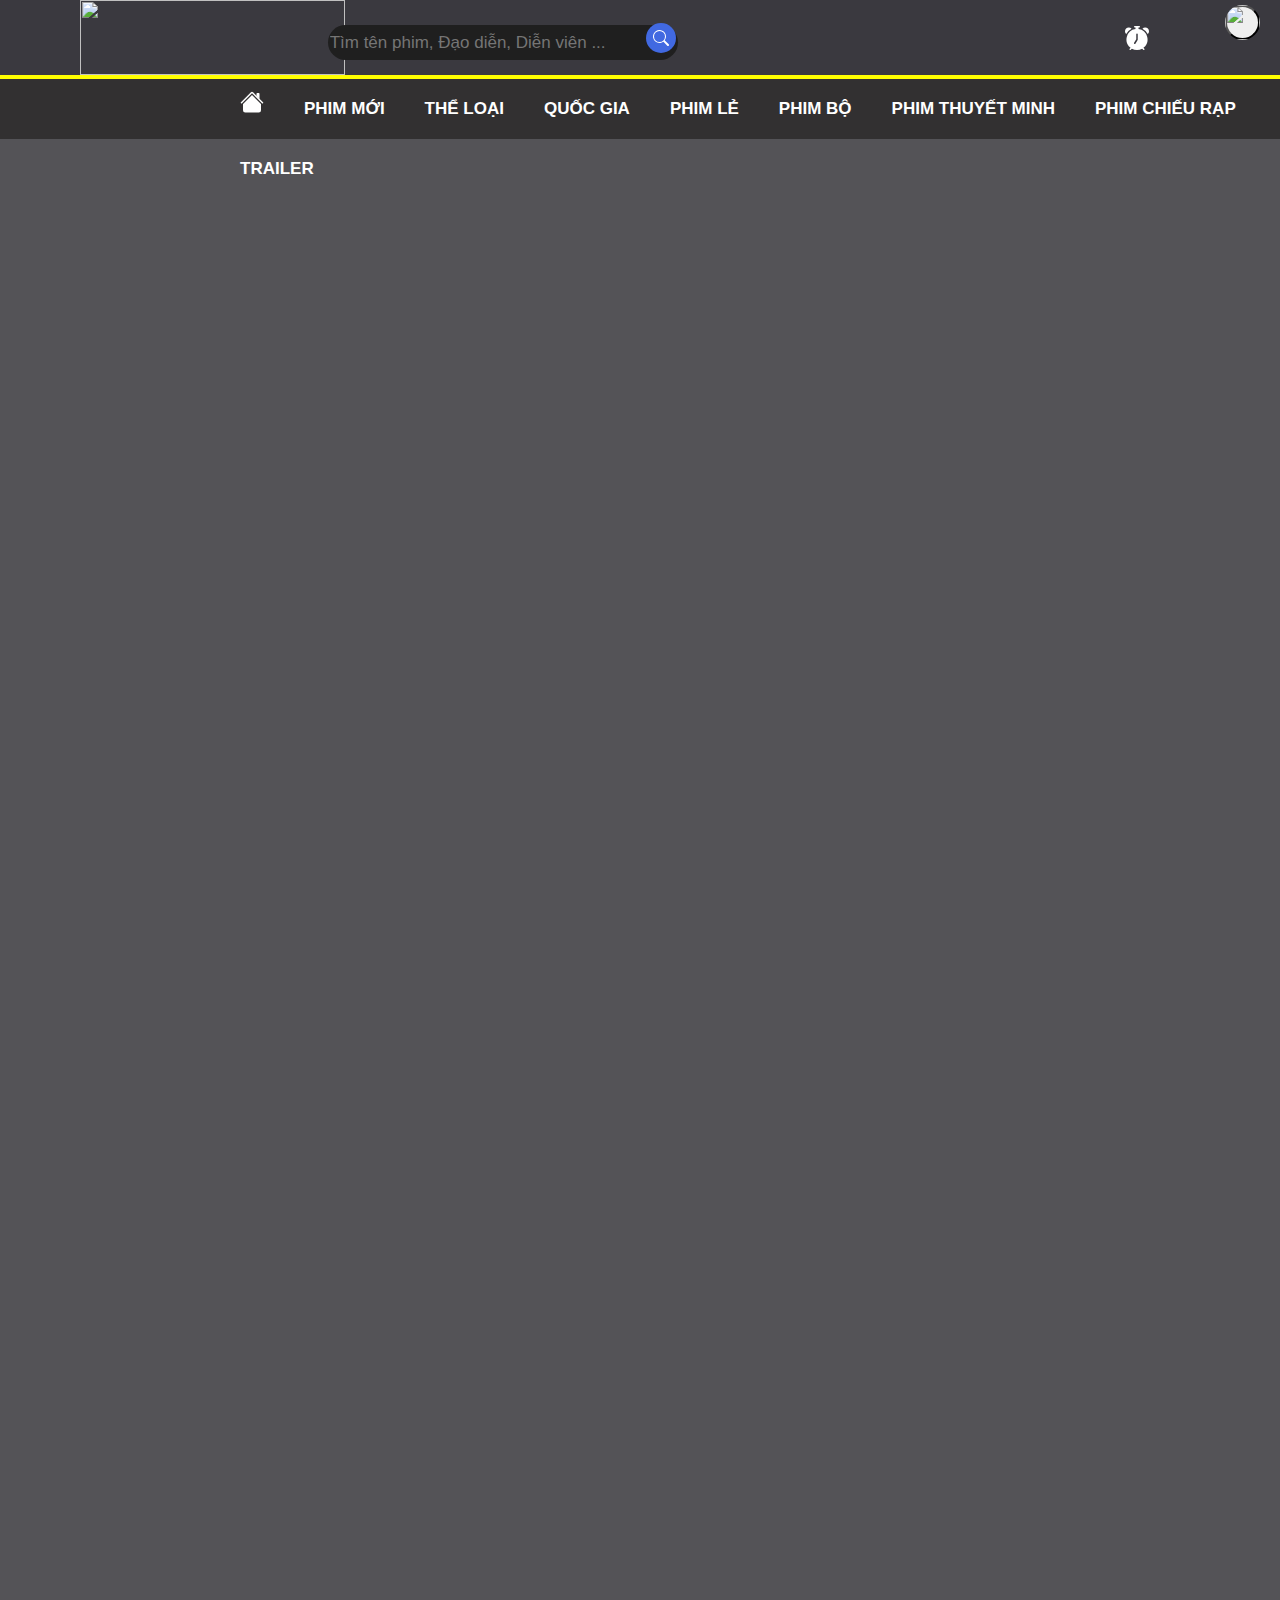
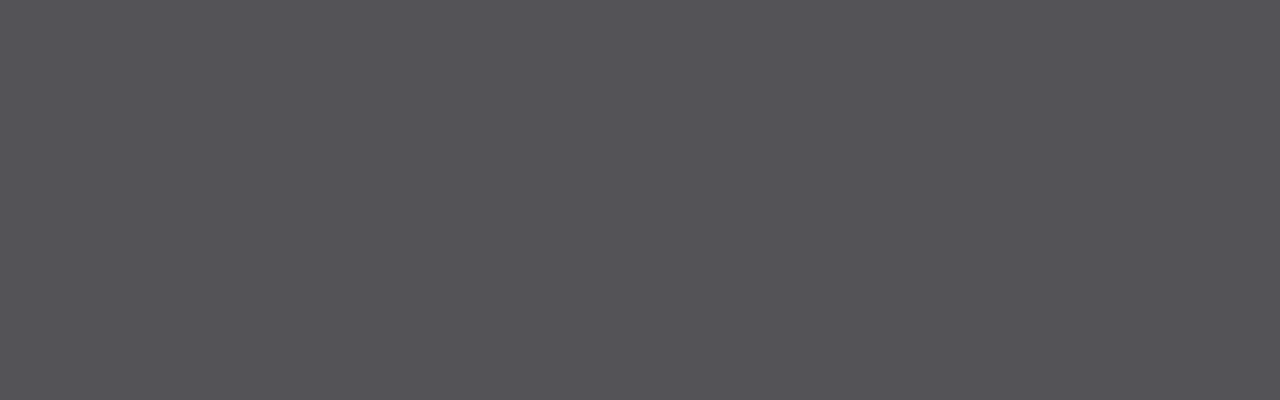
==== sub_index/killer.html @ ddd5fff0 "add sub" ====
<!DOCTYPE html>
<html lang="en">
<head>
    <meta charset="UTF-8">
    <meta http-equiv="X-UA-Compatible" content="IE=edge">
    <meta name="viewport" content="width=device-width, initial-scale=1.0">
    <link href="https://cdn.jsdelivr.net/npm/bootstrap@5.1.0/dist/css/bootstrap.min.css" rel="stylesheet" integrity="sha384-KyZXEAg3QhqLMpG8r+8fhAXLRk2vvoC2f3B09zVXn8CA5QIVfZOJ3BCsw2P0p/We" crossorigin="anonymous">
    <link rel="stylesheet" href="https://maxcdn.bootstrapcdn.com/bootstrap/3.3.7/css/bootstrap.min.css">
    <script src="https://ajax.googleapis.com/ajax/libs/jquery/3.2.1/jquery.min.js"></script>
    <script src="https://maxcdn.bootstrapcdn.com/bootstrap/3.3.7/js/bootstrap.min.js"></script>
    <link rel="stylesheet" href="../style/index.css">
    <title>Anh thớ sửa ống nước may mắn</title>
</head>
<body>
    <header>
        <div class="content">
            <div class="img1">
              <img src="../img/logo-phimoi.jpg" style="width: 265px; height: 75px;">

              <div class="time">
                <svg xmlns="http://www.w3.org/2000/svg" width="24" height="24" fill="currentColor" class="bi bi-alarm-fill" viewBox="0 0 16 16" >
                  <path d="M6 .5a.5.5 0 0 1 .5-.5h3a.5.5 0 0 1 0 1H9v1.07a7.001 7.001 0 0 1 3.274 12.474l.601.602a.5.5 0 0 1-.707.708l-.746-.746A6.97 6.97 0 0 1 8 16a6.97 6.97 0 0 1-3.422-.892l-.746.746a.5.5 0 0 1-.707-.708l.602-.602A7.001 7.001 0 0 1 7 2.07V1h-.5A.5.5 0 0 1 6 .5zm2.5 5a.5.5 0 0 0-1 0v3.362l-1.429 2.38a.5.5 0 1 0 .858.515l1.5-2.5A.5.5 0 0 0 8.5 9V5.5zM.86 5.387A2.5 2.5 0 1 1 4.387 1.86 8.035 8.035 0 0 0 .86 5.387zM11.613 1.86a2.5 2.5 0 1 1 3.527 3.527 8.035 8.035 0 0 0-3.527-3.527z"
                  style="color: #fff;"/>
                </svg>                
              </div>
              <p id="Timer"></p>
             
            </div>
            <div class="content-search">
              <input type="text" name="search" id="search" placeholder="Tìm tên phim, Đạo diễn, Diễn viên ...">

              <button id="btn1">
                <svg xmlns="http://www.w3.org/2000/svg" width="16" height="16" fill="currentColor" class="bi bi-search" viewBox="0 0 16 16">
                  <path d="M11.742 10.344a6.5 6.5 0 1 0-1.397 1.398h-.001c.03.04.062.078.098.115l3.85 3.85a1 1 0 0 0 1.415-1.414l-3.85-3.85a1.007 1.007 0 0 0-.115-.1zM12 6.5a5.5 5.5 0 1 1-11 0 5.5 5.5 0 0 1 11 0z"/>
                </svg>            
              
              </button>
             
              <button id="btn2">
                <a href="https://www.facebook.com/hieudoan0815">
                  <img src="../img/hieu.jpg" width="35px" style="height: 35px; border-radius:50%; position: absolute; top: -2px; left: -2px; ">
                </a>
             </button>
            </div>
           
        </div>  

        <hr width="100%" >

        <div class="menu">
            <ul class="nav">
                <li><a href="../index.html"><svg xmlns="http://www.w3.org/2000/svg" width="24" height="24" fill="currentColor" class="bi bi-house-fill" viewBox="0 0 16 16">
                         <path fill-rule="evenodd" d="m8 3.293 6 6V13.5a1.5 1.5 0 0 1-1.5 1.5h-9A1.5 1.5 0 0 1 2 13.5V9.293l6-6zm5-.793V6l-2-2V2.5a.5.5 0 0 1 .5-.5h1a.5.5 0 0 1 .5.5z"/>
                         <path fill-rule="evenodd" d="M7.293 1.5a1 1 0 0 1 1.414 0l6.647 6.646a.5.5 0 0 1-.708.708L8 2.207 1.354 8.854a.5.5 0 1 1-.708-.708L7.293 1.5z"/>
                    </svg>
                </a></li>
              <li><a href="#">PHIM MỚI</a></li>
              <li><a href="#">THỂ LOẠI</a>
                
                  <ul class="sub">
                    <li><a href="#">Hành động</a></li>
                    <li><a href="#">Hài hước</a></li>
                    <li><a href="#">Võ thuật</a></li>
                    <li><a href="#">Khoa học viễn tưởng </a></li>
                  </ul>

                </li>
 
              <li><a href="#">QUỐC GIA</a>
                
                  <ul class="sub">
                    <li><a href="#">Việt Nam</a></li>
                    <li><a href="#">Trung Quốc</a></li>
                    <li><a href="#">Mỹ</a></li>
                    <li><a href="#">Hàn Quốc</a></li>
                  </ul>

              </li>
              <li><a href="#">PHIM LẺ</a>

                <ul class="sub">
                    <li><a href="#">Phim lẻ 2021</a></li>
                    <li><a href="#">Phim lẻ 2020</a></li>
                    <li><a href="#">Phim lẻ 2019</a></li>
                    <li><a href="#">Phim lẻ 2018 </a></li>
                  </ul>
                
              </li>
              <li><a href="#">PHIM BỘ</a>
                
                <ul class="sub">
                  <li><a href="#">Phim bộ Hàn Quốc</a></li>
                  <li><a href="#">Phim bộ Trung Quốc</a></li>
                  <li><a href="#">Phim bộ Việt Nam</a></li>
                  <li><a href="#">Phim bộ Thái Lan</a></li>
                </ul> 
              
            </li>
            <li><a href="#">PHIM THUYẾT MINH</a></li>
            <li><a href="#">PHIM CHIẾU RẠP</a></li>
            <li><a href="#">TRAILER</a></li>
             
            </ul>
        </div>
    </header>

    <script src="../main.js" ></script>
    <script src="https://cdn.jsdelivr.net/npm/bootstrap@5.1.0/dist/js/bootstrap.bundle.min.js" integrity="sha384-U1DAWAznBHeqEIlVSCgzq+c9gqGAJn5c/t99JyeKa9xxaYpSvHU5awsuZVVFIhvj" crossorigin="anonymous"></script>
    <script src="https://cdn.jsdelivr.net/npm/@popperjs/core@2.9.3/dist/umd/popper.min.js" integrity="sha384-eMNCOe7tC1doHpGoWe/6oMVemdAVTMs2xqW4mwXrXsW0L84Iytr2wi5v2QjrP/xp" crossorigin="anonymous"></script>
    <script src="https://cdn.jsdelivr.net/npm/bootstrap@5.1.0/dist/js/bootstrap.min.js" integrity="sha384-cn7l7gDp0eyniUwwAZgrzD06kc/tftFf19TOAs2zVinnD/C7E91j9yyk5//jjpt/" crossorigin="anonymous"></script>
</body>
</html>
---- style/index.css ----
@charset "UTF-8";
header {
  background-color: #3a393f;
  width: 100%;
  min-height: 85px;
}

header .content {
  display: -webkit-box;
  display: -ms-flexbox;
  display: flex;
  -ms-flex-pack: distribute;
      justify-content: space-around;
  -webkit-box-align: center;
      -ms-flex-align: center;
          align-items: center;
}

header .content .img1 {
  display: -webkit-box;
  display: -ms-flexbox;
  display: flex;
  -ms-flex-pack: distribute;
      justify-content: space-around;
  -webkit-box-align: center;
      -ms-flex-align: center;
          align-items: center;
}

header .content .img1 .time {
  left: 780px;
  position: relative;
}

header .content .img1 #Timer {
  position: relative;
  left: 780px;
  font-size: 22px;
  width: 200px;
  font-weight: 800;
  color: #fff;
  margin-top: 10px;
  padding: 10px;
}

header .content input {
  margin-top: 10px;
  margin-right: 50px;
  width: 350px;
  height: 35px;
  border: none;
  border-radius: 30px;
  background-color: #1f1f1f;
  font-size: 17px;
  text-align: left;
  color: #fff;
  position: relative;
  right: 400px;
}

header .content #btn1 {
  position: relative;
  -webkit-box-align: center;
      -ms-flex-align: center;
          align-items: center;
  background-color: royalblue;
  border: none;
  border-radius: 50%;
  color: #fff;
  right: 486px;
  bottom: 2px;
  height: 30px;
  width: 30px;
}

header .content #btn2 {
  margin: 0;
  padding: 0;
  width: 35px;
  height: 35px;
  border-radius: 50%;
  -webkit-box-align: center;
      -ms-flex-align: center;
          align-items: center;
  position: relative;
  top: -10px;
  left: 60px;
}

header hr {
  margin: 0;
  padding: 0;
  width: 100%;
  border-top: 4px solid yellow;
}

header .menu {
  margin: 0;
  padding: 0;
  background-color: #323031;
  height: 60px;
  -webkit-box-align: center;
      -ms-flex-align: center;
          align-items: center;
  position: relative;
}

header .menu .nav {
  position: absolute;
  left: 220px;
  min-width: 50px;
}

header .menu .nav > li {
  list-style: none;
  position: relative;
  width: auto;
  float: left;
  text-align: center;
  height: 60px;
}

header .menu .nav > li :hover {
  background-color: black;
  color: yellow;
  -webkit-transform: ease-in 0.60s;
          transform: ease-in 0.60s;
  -moz-transition: ease-in 0.60s;
  -webkit-transition: ease-in 0.30s;
}

header .menu .nav > li a {
  color: #fff;
  font-size: 17px;
  font-weight: 700;
  text-decoration: none;
  display: block;
  min-height: 60px;
  min-width: 10px;
  line-height: 60px;
  padding: 0 20px 0 20px;
}

header .menu .nav > li ul.sub {
  margin: 0;
  padding: 0;
  display: none;
  z-index: 1000;
  min-width: 250px;
}

header .menu .nav > li ul.sub li {
  list-style: none;
}

header .menu .nav > li:hover ul.sub {
  display: -webkit-box;
  display: -ms-flexbox;
  display: flex;
  display: block;
  background-color: black;
  position: absolute;
  -ms-flex-wrap: wrap;
      flex-wrap: wrap;
}

main {
  margin: 0;
  padding: 0;
  min-height: 1000px;
}

.container {
  margin: 0;
  padding: 0;
  min-height: 500px;
  /* Phần Phim để cử*/
}

.container .title {
  position: absolute;
  margin-top: 22px;
  color: #dacb46;
  margin-left: 170px;
}

.container .title h2 {
  text-shadow: 1px 1px 1px;
  font-style: normal;
  -webkit-font-variant-ligatures: normal;
          font-variant-ligatures: normal;
  font-variant-caps: normal;
  font-variant-numeric: normal;
  font-variant-east-asian: normal;
  font-weight: normal;
  font-stretch: normal;
  font-size: 34px;
  line-height: 10px;
  font-family: UTMCafetaRegular;
}

.container .title hr {
  width: 1180px;
  color: #5f5f2e;
}

.container .demo {
  position: absolute;
  margin-top: 80px;
  background-color: #1a1a1a;
  width: 1180px;
  min-height: 350px;
  left: 50%;
  -webkit-transform: translateX(-50%);
          transform: translateX(-50%);
}

.container .demo .demo_content {
  min-width: 1000px;
  height: 300px;
  display: -webkit-box;
  display: -ms-flexbox;
  display: flex;
  -ms-flex-pack: distribute;
      justify-content: space-around;
}

.container .demo .demo_content li {
  list-style: none;
  position: relative;
  top: 22px;
  left: -5px;
  width: 255px;
  height: 300px;
  -webkit-box-align: center;
      -ms-flex-align: center;
          align-items: center;
}

.container .demo .demo_content li a {
  text-decoration: none;
  color: white;
}

.container .demo .demo_content li a .top-card-item {
  position: absolute;
  background-color: #A21D0A;
  font-size: 11px;
  font-weight: bold;
  float: left;
  padding: 4px;
  text-shadow: 1px 1px 2px #111;
  top: 10px;
  left: 4px;
  min-height: 20px;
}

.container .demo .demo_content li a .top-card-item span {
  line-height: 10px;
}

.container .demo .demo_content li a .botton-card-item {
  position: absolute;
  bottom: 0;
  background-image: initial;
  background-position-x: initial;
  background-position-y: initial;
  background-size: initial;
  background-repeat-x: initial;
  background-repeat-y: initial;
  background-attachment: initial;
  background-origin: initial;
  background-clip: initial;
  background-color: rgba(0, 0, 0, 0.8);
  width: 266px;
  height: 43px;
}

.container .demo .demo_content li a .botton-card-item h3 {
  font-size: 15px;
  color: #FF8040;
  text-transform: uppercase;
  text-shadow: 1px;
  font-weight: 700;
  margin: 5px 0px 5px 5px;
}

.container .demo .demo_content li a .botton-card-item h4 {
  color: #fff;
  font-size: 13px;
  margin: 5px 0 0 5px;
}

.content {
  display: -webkit-box;
  display: -ms-flexbox;
  display: flex;
}

.left-content {
  margin-left: 140px;
  margin-top: 35px;
  padding: 0;
  min-width: 400px;
  min-height: 1000px;
  /* Phần slider*/
}

.left-content .slider {
  margin: 0;
  padding: 0;
  height: 400px;
  width: 700px;
  overflow: hidden;
  position: relative;
  left: 380px;
  -webkit-transform: translateX(-50%);
          transform: translateX(-50%);
  bottom: 30px;
  border-radius: 30px;
  /* Position the "next button" to the right */
  /* On hover, add a black background color with a little bit see-through */
}

.left-content .slider .slides {
  height: 400px;
  width: 700px;
  position: relative;
}

.left-content .slider .bar {
  bottom: 10px;
  position: absolute;
  left: 50%;
  -webkit-transform: translateX(-50%);
          transform: translateX(-50%);
}

.left-content .slider .bar .dot {
  bottom: 0;
  cursor: pointer;
  height: 13px;
  width: 13px;
  margin: 0 2px;
  background-color: yellow;
  border-radius: 50%;
  display: inline-block;
  -webkit-transition: background-color 0.6s ease;
  transition: background-color 0.6s ease;
}

.left-content .slider .bar .active, .left-content .slider .bar .dot :hover {
  background-color: #A21D0A;
}

.left-content .slider .prev, .left-content .slider .next {
  background-color: rgba(0, 0, 0, 0.5);
  cursor: pointer;
  position: absolute;
  top: 50%;
  width: auto;
  margin-top: -22px;
  padding: 30px 10px 30px 10px;
  color: white;
  font-weight: 500;
  font-size: 30px;
  -webkit-transition: 0.6s ease;
  transition: 0.6s ease;
  border-radius: 0 3px 3px 0;
  -webkit-user-select: none;
     -moz-user-select: none;
      -ms-user-select: none;
          user-select: none;
  text-decoration: none;
}

.left-content .slider .next {
  right: 0;
  border-radius: 3px 0 0 3px;
}

.left-content .slider .prev:hover, .left-content .slider .next:hover {
  background-color: rgba(0, 0, 0, 0.8);
}

.left-content .slider .fade {
  -webkit-animation-name: fade;
  -webkit-animation-duration: 1.5s;
  animation-name: fade;
  animation-duration: 1.5s;
}

@-webkit-keyframes fade {
  from {
    opacity: .4;
  }
  to {
    opacity: 1;
  }
}

@keyframes fade {
  from {
    opacity: .4;
  }
  to {
    opacity: 1;
  }
}

.left-content .myVideo {
  position: relative;
  left: 29px;
  top: 58px;
}

.left-content .myVideo .title-video {
  position: absolute;
  bottom: 40px;
  background-color: rgba(255, 255, 0, 0.2);
  color: #fff;
  width: 760px;
  text-align: center;
  line-height: 24px;
}

.right-content {
  margin-left: 200px;
  margin-top: -20px;
  padding: 0;
  min-width: 400px;
  height: auto;
}

.right-content .caption {
  font-style: normal;
  -webkit-font-variant-ligatures: normal;
          font-variant-ligatures: normal;
  font-variant-caps: normal;
  font-variant-numeric: normal;
  font-variant-east-asian: normal;
  font-weight: 700;
  font-stretch: normal;
  font-size: 34px;
  line-height: 40px;
  font-family: UTMCafetaRegular;
  color: yellow;
  text-shadow: 3px 3px 1px #111;
}

.right-content .wapper button {
  margin: 10px 0 20px 0;
  color: #fff;
  border: none;
}

.right-content .listfilm {
  margin: 0;
  padding: 0;
  width: 300px;
  height: 300px;
  overflow: auto;
}

.right-content .listfilm li {
  padding: 5px;
  list-style: none;
  width: 260px;
  height: 75px;
  border-bottom: 1px solid rgba(0, 255, 1, 0.5);
}

.right-content .listfilm li a {
  text-decoration: none;
  color: #c2aa8d;
  display: -webkit-box;
  display: -ms-flexbox;
  display: flex;
}

.right-content .listfilm li a .title-film {
  margin: 10px 0 0 10px;
  line-height: 10px;
}

.right-content .vd-right {
  position: relative;
  top: 10px;
}

.right-content .vd-right li {
  border: none;
  padding-bottom: 110px;
}

#ad {
  min-width: 100%;
  min-height: 2000px;
  position: absolute;
  z-index: 910;
  background-color: rgba(120, 144, 156, 0.5);
}

#ad .sub-ad {
  width: 700px;
  min-height: 600px;
  position: fixed;
  top: 60%;
  left: 50%;
  -webkit-transform: translate(-50%, -50%);
          transform: translate(-50%, -50%);
}

#ad #img-ad {
  width: 700px;
  height: 400px;
  position: absolute;
}

#ad #btn-ad {
  padding: 0;
  border: none;
  border-radius: 5px;
  position: absolute;
  top: 0;
  right: 0;
  z-index: 1000;
  background-color: black;
}

#form-chat-box {
  width: 300px;
  height: 380px;
  background-color: yellow;
  position: fixed;
  bottom: 50px;
  right: 40px;
  z-index: 1000;
  border-radius: 40px;
  display: blocks;
}

#form-chat-box .input {
  padding: 9px;
  border-radius: 10px;
  margin: 5px;
  width: 290px;
  border: 1px solid #025e86;
}

#form-chat-box .heading-chat {
  margin: 0;
  width: 100%;
  height: 100px;
  background-color: #025e86;
  color: #fff;
  text-align: center;
  position: relative;
  border-top-left-radius: 40px;
  border-top-right-radius: 40px;
}

#form-chat-box .heading-chat h4 {
  font-size: 20px;
  font-weight: 700;
  margin: 0;
  position: absolute;
  top: 76%;
  -webkit-transform: translateY(-50px);
          transform: translateY(-50px);
  line-height: 27px;
}

#form-chat-box #btn-send {
  margin-top: 13px;
  width: 300px;
  border-radius: 15px;
}

.ad-left {
  width: 300;
  height: 350px;
  position: fixed;
  z-index: 100;
  bottom: 10px;
  left: 10px;
}

.ad-left #btn-hide {
  position: absolute;
  bottom: 330px;
  left: 188px;
  margin: 0;
  padding: 0;
  background-color: #333333;
  color: #fff;
}

.ad-left #btn-open {
  width: 100px;
  position: absolute;
  bottom: 8px;
  left: 10px;
  margin: 0;
  padding: 0;
  background-color: #333333;
  color: #fff;
  display: none;
  z-index: 90;
}

.information-movie {
  background-color: #1a1a1a;
  min-height: 530px;
  width: 720px;
  position: relative;
  display: -webkit-box;
  display: -ms-flexbox;
  display: flex;
  border: solid 1px yellow;
}

.information-movie .sub-slider {
  position: relative;
  top: 10px;
  left: 10px;
}

.information-movie .sub-slider .img-zoom-lens {
  position: absolute;
  border: 1px solid #d4d4d4;
  /*set the size of the lens:*/
  width: 40px;
  height: 40px;
  border-radius: 50%;
}

.information-movie .sub-slider .sub-bar {
  width: 200px;
  display: -webkit-box;
  display: -ms-flexbox;
  display: flex;
}

.information-movie .sub-slider .sub-bar .sub-dot {
  margin-left: 5px;
  padding: 10px;
  cursor: pointer;
  opacity: 0.6;
}

.information-movie .sub-slider .sub-bar .active, .information-movie .sub-slider .sub-bar .sub-dot:hover {
  opacity: 1;
}

.information-movie .movie {
  width: 300px;
  position: absolute;
  right: 50px;
}

.information-movie .movie .moive-detail {
  color: aliceblue;
  line-height: 5px;
}

.information-movie .movie .moive-detail .detail {
  margin: 20px 0 0 10px;
  width: 300px;
  height: 290px;
  line-height: 29px;
  background-color: #222;
  overflow: auto;
}

.information-movie .movie .moive-detail .detail p {
  margin: 0 0 0 10px;
}

.information-movie .movie .btn-primary {
  margin: 43px 0 0 9px;
}

.information-movie .movie .vote-film {
  position: relative;
  top: -68px;
  right: -155px;
}

html {
  min-height: 100%;
}

body {
  min-height: 2000px;
  font-family: Arial, Helvetica, sans-serif;
  font-size: 14px;
  line-height: 1px;
  background-color: #545357;
}
/*# sourceMappingURL=index.css.map */
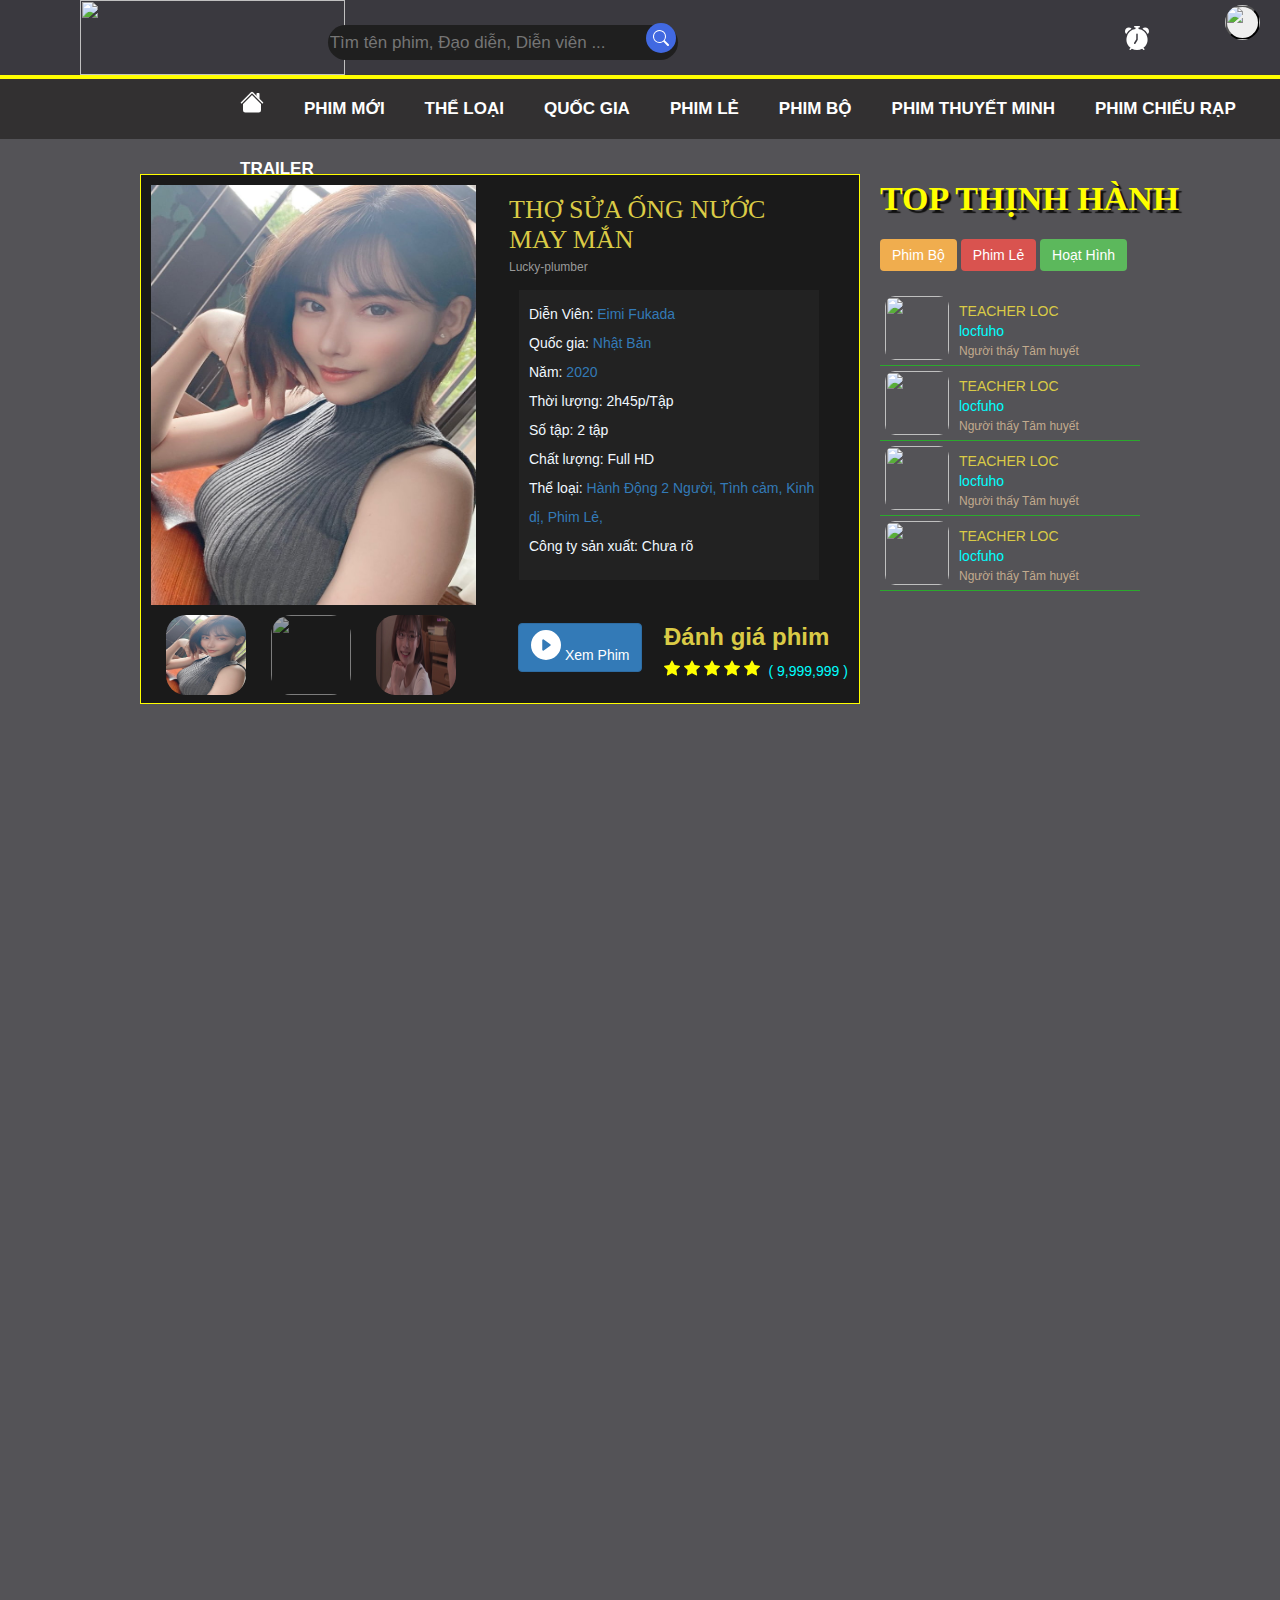
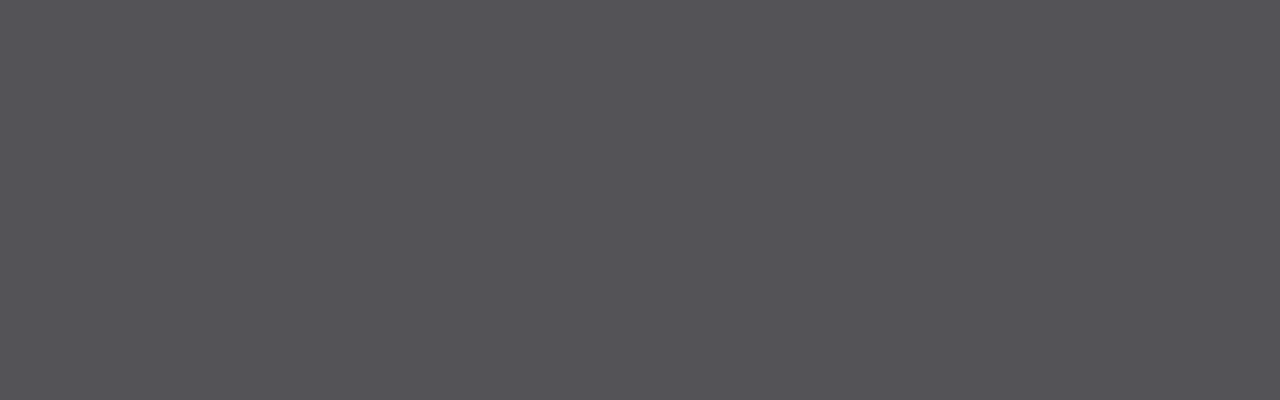
==== commit efef127e: "update sub" ====
--- a/sub_index/killer.html
+++ b/sub_index/killer.html
@@ -9,7 +9,7 @@
     <script src="https://ajax.googleapis.com/ajax/libs/jquery/3.2.1/jquery.min.js"></script>
     <script src="https://maxcdn.bootstrapcdn.com/bootstrap/3.3.7/js/bootstrap.min.js"></script>
     <link rel="stylesheet" href="../style/index.css">
-    <title>Anh thớ sửa ống nước may mắn</title>
+    <title>Anh thợ sửa ống nước may mắn</title>
 </head>
 <body>
     <header>
@@ -103,8 +103,237 @@
             </ul>
         </div>
     </header>
-
-    <script src="../main.js" ></script>
+    <div class="content">
+      <div class="left-content">
+        <div class="information-movie">
+             <!--Slide-index-->
+          <div class="sub-slider">
+             <div class=" moive-image sub-slides">
+                  <img  id="myimage"src="../img/eimi-2.jpg" style="width:325px; height: 420px; position: relative;">   
+                  <!-- <div class="myresult" class="img-zoom-result" style="width:300px;height:400px;"></div>   -->
+             </div>
+             <div class=" moive-image sub-slides" >
+                 <img id="myimage2" src="../img/fukada.jpg" style="width:325px; height: 420px; position: relative;">   
+                 <!-- <div class="myresult" class="img-zoom-result" style="width:300px;height:400px;"></div>      -->
+             </div>
+             <div class=" moive-image sub-slides" >
+                 <img id="myimage3" src="../img/eimi-3.jpg" style="width:325px; height: 420px; position: relative;">  
+                 <!-- <div id="myresult" class="img-zoom-result" style="width:300px;height:400px;"></div>       -->
+             </div>
+
+             <!--Slide-button-->
+             <div class="sub-bar">
+                 <div class=" moive-image sub-dot" onclick="currentSlide(1)" >
+                     <img src="../img/eimi-2.jpg" width="80px" height="80px" style="border-radius: 20px;"  >      
+                 </div>
+                 <div class=" moive-image sub-dot" onclick="currentSlide(2)" >
+                       <img src="../img/fukada.jpg" width="80px" height="80px" style="border-radius: 20px;"  >      
+                 </div>
+                 <div class=" moive-image sub-dot" onclick="currentSlide(3)" >
+                    <img src="../img/eimi-3.jpg" width="80px" height="80px" style="border-radius: 20px;"  >      
+                 </div>
+             </div>
+          </div>
+          
+          <!-- Thông tin phim-->
+          <div class="movie">
+              <div class="moive-detail">
+                  <h2 style="color: #dacb46; font-weight: bold; font:26px 'UTMCafetaRegular'; text-transform: uppercase; line-height: 30px; ">Thợ sửa ống nước may mắn</h2>
+                  <p style="color: #999; font-size: 12px;">Lucky-plumber</p>
+                  <div class="detail">
+                    <p style="margin-top: 10px;">Diễn Viên: <a href="#">Eimi Fukada</a></p>
+                    <p>Quốc gia: <a href="#">Nhật Bản</a></p>
+                    <p>Năm:  <a href="#">2020</a></p>
+                    <p>Thời lượng: 2h45p/Tập</p>
+                    <p>Số tập: 2 tập</p>
+                    <p>Chất lượng: Full HD</p>
+                    <p>Thể loại: <a href="#">Hành Động 2 Người,</a> <a href="#">Tình cảm,</a> <a href="#">Kinh dị, </a><a href="#">Phim Lẻ,</a></p>
+                    <p> Công ty sản xuất: Chưa rõ</p>
+                  </div>                 
+              </div>
+              <button type="button" class="btn btn-primary">
+                <svg xmlns="http://www.w3.org/2000/svg" width="30" height="30" fill="currentColor" class="bi bi-play-circle-fill" viewBox="0 0 16 16">
+                  <path d="M16 8A8 8 0 1 1 0 8a8 8 0 0 1 16 0zM6.79 5.093A.5.5 0 0 0 6 5.5v5a.5.5 0 0 0 .79.407l3.5-2.5a.5.5 0 0 0 0-.814l-3.5-2.5z"></path>
+                </svg>
+                Xem Phim
+              </button>
+              <div class="vote-film">
+                <h3 style="color: #dacb46; font-weight: 700;">Đánh giá phim</h3>
+                <svg xmlns="http://www.w3.org/2000/svg" width="16" height="16" fill="currentColor" class="bi bi-star-fill" viewBox="0 0 16 16" style="color: yellow;">
+                  <path d="M3.612 15.443c-.386.198-.824-.149-.746-.592l.83-4.73L.173 6.765c-.329-.314-.158-.888.283-.95l4.898-.696L7.538.792c.197-.39.73-.39.927 0l2.184 4.327 4.898.696c.441.062.612.636.282.95l-3.522 3.356.83 4.73c.078.443-.36.79-.746.592L8 13.187l-4.389 2.256z"/>
+                </svg>
+                <svg xmlns="http://www.w3.org/2000/svg" width="16" height="16" fill="currentColor" class="bi bi-star-fill" viewBox="0 0 16 16" style="color: yellow;">
+                  <path d="M3.612 15.443c-.386.198-.824-.149-.746-.592l.83-4.73L.173 6.765c-.329-.314-.158-.888.283-.95l4.898-.696L7.538.792c.197-.39.73-.39.927 0l2.184 4.327 4.898.696c.441.062.612.636.282.95l-3.522 3.356.83 4.73c.078.443-.36.79-.746.592L8 13.187l-4.389 2.256z"/>
+                </svg>
+                <svg xmlns="http://www.w3.org/2000/svg" width="16" height="16" fill="currentColor" class="bi bi-star-fill" viewBox="0 0 16 16" style="color: yellow;">
+                  <path d="M3.612 15.443c-.386.198-.824-.149-.746-.592l.83-4.73L.173 6.765c-.329-.314-.158-.888.283-.95l4.898-.696L7.538.792c.197-.39.73-.39.927 0l2.184 4.327 4.898.696c.441.062.612.636.282.95l-3.522 3.356.83 4.73c.078.443-.36.79-.746.592L8 13.187l-4.389 2.256z"/>
+                </svg>
+                <svg xmlns="http://www.w3.org/2000/svg" width="16" height="16" fill="currentColor" class="bi bi-star-fill" viewBox="0 0 16 16" style="color: yellow;">
+                  <path d="M3.612 15.443c-.386.198-.824-.149-.746-.592l.83-4.73L.173 6.765c-.329-.314-.158-.888.283-.95l4.898-.696L7.538.792c.197-.39.73-.39.927 0l2.184 4.327 4.898.696c.441.062.612.636.282.95l-3.522 3.356.83 4.73c.078.443-.36.79-.746.592L8 13.187l-4.389 2.256z"/>
+                </svg>
+                <svg xmlns="http://www.w3.org/2000/svg" width="16" height="16" fill="currentColor" class="bi bi-star-fill" viewBox="0 0 16 16" style="color: yellow;">
+                  <path d="M3.612 15.443c-.386.198-.824-.149-.746-.592l.83-4.73L.173 6.765c-.329-.314-.158-.888.283-.95l4.898-.696L7.538.792c.197-.39.73-.39.927 0l2.184 4.327 4.898.696c.441.062.612.636.282.95l-3.522 3.356.83 4.73c.078.443-.36.79-.746.592L8 13.187l-4.389 2.256z"/>
+                </svg>
+                <span style="color:aqua; padding: 5px;">( 9,999,999 )</span>
+              </div>
+        </div>              
+      </div>                
+    </div>
+    
+        <!--nội dung bên phải-->
+      
+        <div class="right-content" style="margin: 20px 0 0 140px">
+          <h2 class="caption">TOP THỊNH HÀNH</h2>
+
+          <div class="wapper">
+            <button class="btn btn-warning">Phim Bộ</button>
+            <button class="btn btn-danger">Phim Lẻ</button>
+            <button class="btn btn-success">Hoạt Hình</button>
+          </div>
+
+            <!--List film-->
+            <ul class="listfilm">
+              <li><a href="#">
+                  <img src="../img/locfuho.jpg" width="64px" height="64px" style="border-radius: 10px;">
+                  <div class="title-film">  
+                      <p class="name" style="color: #dacb46; text-transform: uppercase;">Teacher Loc</p>
+                      <p class="real-name" style="color: aqua;">locfuho</p>
+                      <p style="font-size:12px">Người thấy Tâm huyết</p>
+                  </div>    
+              </a></li>
+
+              <li><a href="#">
+                  <img src="../img/locfuho.jpg" width="64px" height="64px" style="border-radius: 10px;">
+                  <div class="title-film">  
+                    <p class="name" style="color: #dacb46; text-transform: uppercase;">Teacher Loc</p>
+                    <p class="real-name" style="color: aqua;">locfuho</p>
+                    <p style="font-size:12px">Người thấy Tâm huyết</p>
+                  </div>
+              </a></li>
+
+              <li><a href="#">
+                  <img src="../img/locfuho.jpg" width="64px" height="64px" style="border-radius: 10px;">
+                  <div class="title-film">  
+                    <p class="name" style="color: #dacb46; text-transform: uppercase;">Teacher Loc</p>
+                    <p class="real-name" style="color: aqua;">locfuho</p>
+                    <p style="font-size:12px">Người thấy Tâm huyết</p>
+                  </div>
+              </a></li>
+
+              <li><a href="#">
+                  <img src="../img/locfuho.jpg" width="64px" height="64px" style="border-radius: 10px;">
+                  <div class="title-film">  
+                    <p class="name" style="color: #dacb46; text-transform: uppercase;">Teacher Loc</p>
+                    <p class="real-name" style="color: aqua;">locfuho</p>
+                    <p style="font-size:12px">Người thấy Tâm huyết</p>
+                  </div>
+              </a></li>
+
+              <li><a href="#">
+                  <img src="../img/locfuho.jpg" width="64px" height="64px" style="border-radius: 10px;">
+                  <div class="title-film">  
+                    <p class="name" style="color: #dacb46; text-transform: uppercase;">Teacher Loc</p>
+                    <p class="real-name" style="color: aqua;">locfuho</p>
+                    <p style="font-size:12px">Người thấy Tâm huyết</p>
+                  </div>
+              </a></li>
+
+              <li><a href="#">
+                  <img src="../img/locfuho.jpg" width="64px" height="64px" style="border-radius: 10px;">
+                  <div class="title-film">  
+                    <p class="name" style="color: #dacb46; text-transform: uppercase;">Teacher Loc</p>
+                    <p class="real-name" style="color: aqua;">locfuho</p>
+                    <p style="font-size:12px">Người thấy Tâm huyết</p>
+                  </div>
+              </a></li>
+
+              <li><a href="#">
+                  <img src="../img/locfuho.jpg" width="64px" height="64px" style="border-radius: 10px;">
+                  <div class="title-film">  
+                    <p class="name" style="color: #dacb46; text-transform: uppercase;">Teacher Loc</p>
+                    <p class="real-name" style="color: aqua;">locfuho</p>
+                    <p style="font-size:12px">Người thấy Tâm huyết</p>
+                  </div>
+              </a></li>
+
+              <li><a href="#">
+                  <img src="../img/locfuho.jpg" width="64px" height="64px" style="border-radius: 10px;">
+                  <div class="title-film">  
+                    <p class="name" style="color: #dacb46; text-transform: uppercase;">Teacher Loc</p>
+                    <p class="real-name" style="color: aqua;">locfuho</p>
+                    <p style="font-size:12px">Người thấy Tâm huyết</p>
+                  </div>
+              </a></li>
+
+              <li><a href="#">
+                  <img src="../img/locfuho.jpg" width="64px" height="64px" style="border-radius: 10px;">
+                  <div class="title-film">  
+                    <p class="name" style="color: #dacb46; text-transform: uppercase;">Teacher Loc</p>
+                    <p class="real-name" style="color: aqua;">locfuho</p>
+                    <p style="font-size:12px">Người thấy Tâm huyết</p>
+                  </div>
+              </a></li>
+            </ul>
+              
+        <!--Phần video phải-->
+            <!-- <div class="vd-right">
+                  <div class="coming-soon" style="margin-top:20px">
+                    <h2 class="caption" style="text-transform: uppercase; padding: 10px;">Coming Soon</h2>
+                  </div>
+                  <ul class="listfilm" style="height: 410px;">
+                        <li >                                 
+                          <iframe width="261" height="137" style="margin-right:10px" src="https://www.youtube.com/embed/8p6kuNniUaQ" title="YouTube video player" frameborder="0" allow="accelerometer; autoplay; clipboard-write; encrypted-media; gyroscope; picture-in-picture" allowfullscreen onclick="onVd()"></iframe>
+                        </li>
+                        
+                          <hr width="261" style="color: lime; height: 2px; position: relative; top:16px; left: 4px;" >
+
+                        <li>
+                          <iframe  width="261" height="137" src="https://www.youtube.com/embed/4_FvK9FUG2I" title="YouTube video player" frameborder="0" allow="accelerometer; autoplay; clipboard-write; encrypted-media; gyroscope; picture-in-picture" allowfullscreen></iframe>                            
+                        </li>
+                        
+                          <hr width="261" style="color: lime; height: 2px; position: relative; top:16px; left: 4px;" >
+
+                        <li>
+                          <iframe  width="261" height="137" src="https://www.youtube.com/embed/7JbiQycGfk4" title="YouTube video player" frameborder="0" allow="accelerometer; autoplay; clipboard-write; encrypted-media; gyroscope; picture-in-picture" allowfullscreen></iframe>
+                        </li>
+
+                          <hr width="261" style="color: lime; height: 2px; position: relative; top:16px; left: 4px;" >
+
+                        <li>
+                          <iframe  width="261" height="137" src="https://www.youtube.com/embed/8p6kuNniUaQ" title="YouTube video player" frameborder="0" allow="accelerometer; autoplay; clipboard-write; encrypted-media; gyroscope; picture-in-picture" allowfullscreen></iframe>                             
+                        </li>
+
+                          <hr width="261" style="color: lime; height: 2px; position: relative; top:16px; left: 4px;" >
+
+                        <li>
+                          <iframe  width="261" height="137" src="https://www.youtube.com/embed/4_FvK9FUG2I" title="YouTube video player" frameborder="0" allow="accelerometer; autoplay; clipboard-write; encrypted-media; gyroscope; picture-in-picture" allowfullscreen></iframe>                            
+                        </li>
+                        
+                          <hr width="261" style="color: lime; height: 2px; position: relative; top:16px; left: 4px;" >
+
+                        <li>
+                          <iframe  width="261" height="137" src="https://www.youtube.com/embed/7JbiQycGfk4" title="YouTube video player" frameborder="0" allow="accelerometer; autoplay; clipboard-write; encrypted-media; gyroscope; picture-in-picture" allowfullscreen></iframe>
+                        </li>
+                  </ul>
+            </div>
+            
+      </div> -->
+      
+    </div>
+
+
+
+    <script src="./sub-main-js/slider.js"></script>
+    <script src="./sub-main-js./zoom-img.js" ></script>
+    <script>
+      /* Initiate Magnify Function
+      with the id of the image, and the strength of the magnifier glass:*/
+      magnify("myimage", 3);
+      magnify("myimage2", 3);
+      magnify("myimage3", 3);
+
+      </script>
+    <!--<script src="../main.js" ></script>-->
     <script src="https://cdn.jsdelivr.net/npm/bootstrap@5.1.0/dist/js/bootstrap.bundle.min.js" integrity="sha384-U1DAWAznBHeqEIlVSCgzq+c9gqGAJn5c/t99JyeKa9xxaYpSvHU5awsuZVVFIhvj" crossorigin="anonymous"></script>
     <script src="https://cdn.jsdelivr.net/npm/@popperjs/core@2.9.3/dist/umd/popper.min.js" integrity="sha384-eMNCOe7tC1doHpGoWe/6oMVemdAVTMs2xqW4mwXrXsW0L84Iytr2wi5v2QjrP/xp" crossorigin="anonymous"></script>
     <script src="https://cdn.jsdelivr.net/npm/bootstrap@5.1.0/dist/js/bootstrap.min.js" integrity="sha384-cn7l7gDp0eyniUwwAZgrzD06kc/tftFf19TOAs2zVinnD/C7E91j9yyk5//jjpt/" crossorigin="anonymous"></script>
--- a/style/index.css
+++ b/style/index.css
@@ -687,6 +687,16 @@
   right: -155px;
 }
 
+.img-magnifier-glass {
+  position: absolute;
+  border: 3px solid #000;
+  border-radius: 40%;
+  cursor: none;
+  /*Set the size of the magnifier glass:*/
+  width: 100px;
+  height: 100px;
+}
+
 html {
   min-height: 100%;
 }
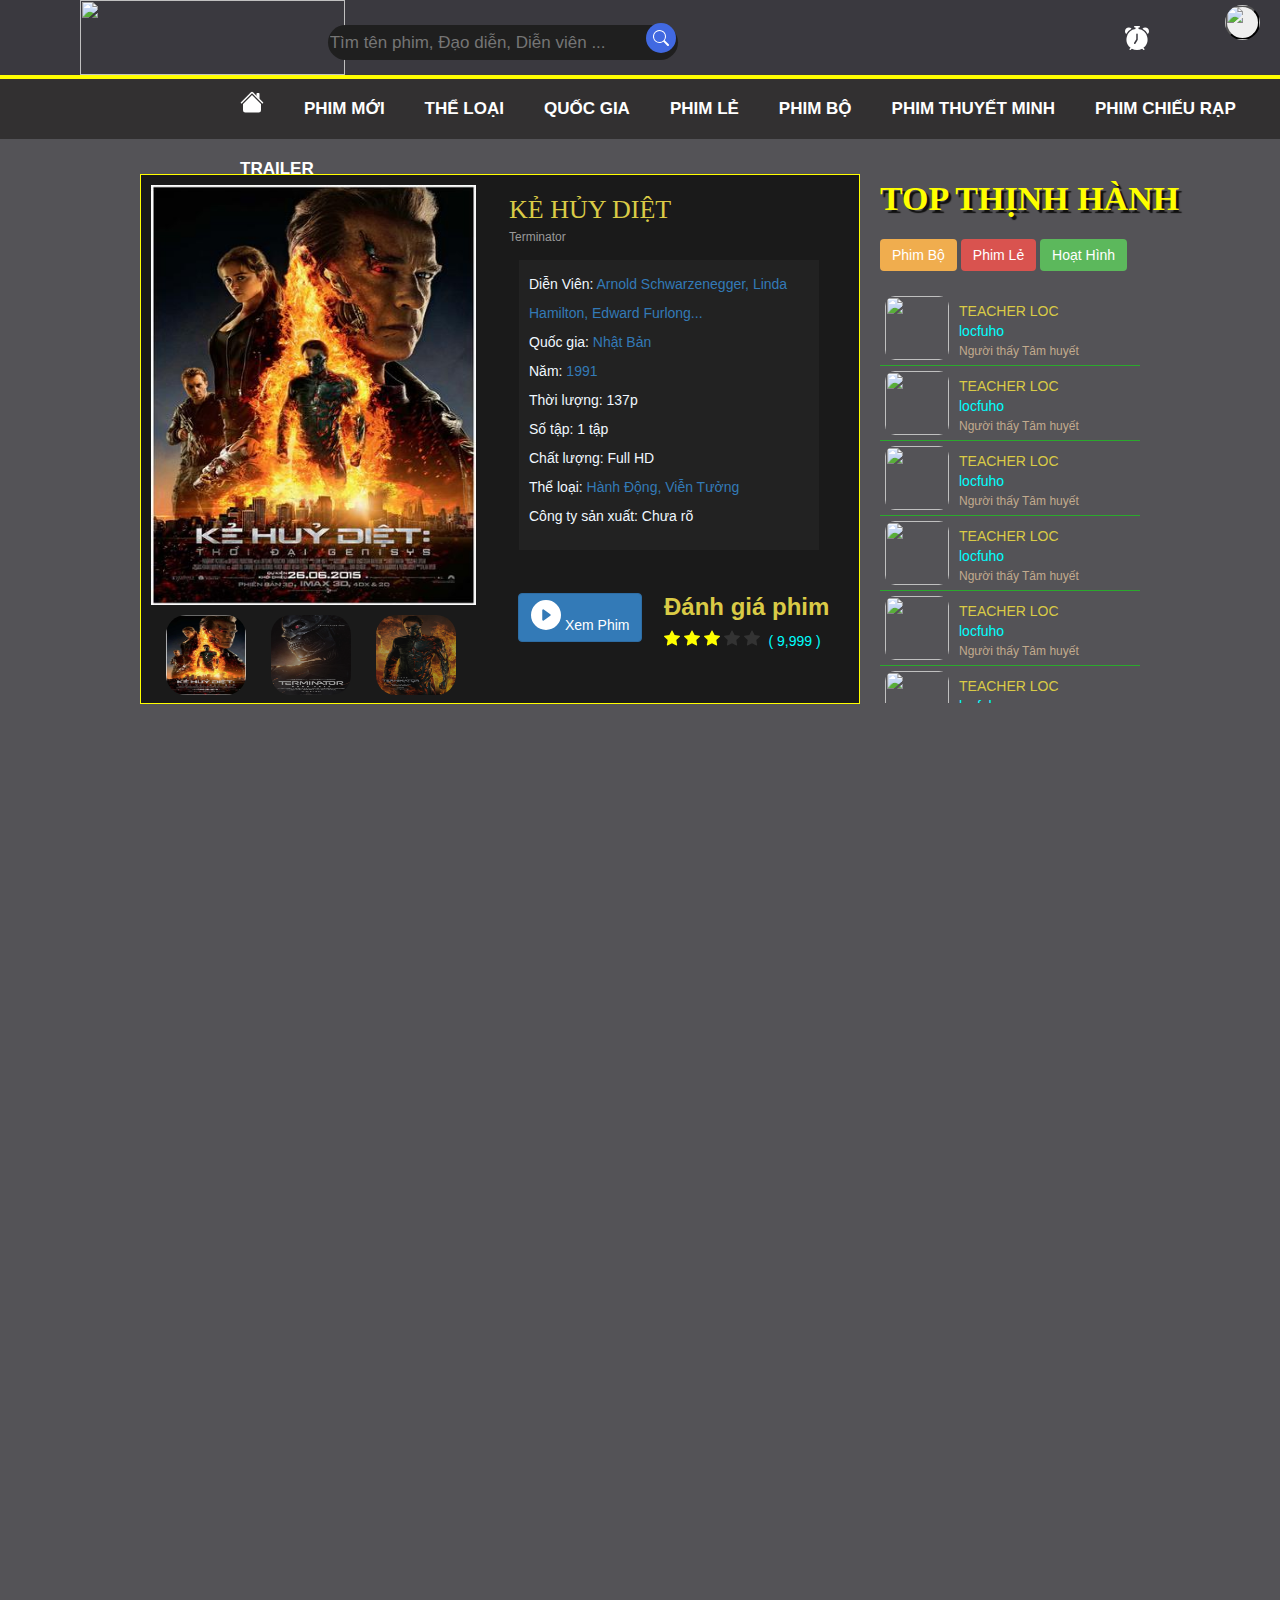
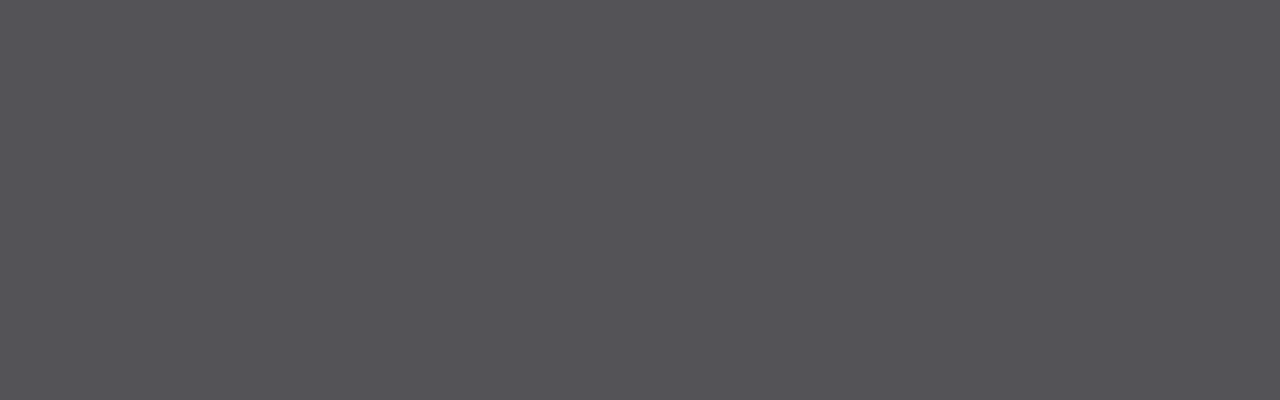
==== commit 70e16030: "Merge pull request #3 from DoanHieu88/sub-index" ====
--- a/sub_index/killer.html
+++ b/sub_index/killer.html
@@ -9,7 +9,7 @@
     <script src="https://ajax.googleapis.com/ajax/libs/jquery/3.2.1/jquery.min.js"></script>
     <script src="https://maxcdn.bootstrapcdn.com/bootstrap/3.3.7/js/bootstrap.min.js"></script>
     <link rel="stylesheet" href="../style/index.css">
-    <title>Anh thợ sửa ống nước may mắn</title>
+    <title>Kẻ Hủy Diệt</title>
 </head>
 <body>
     <header>
@@ -109,28 +109,25 @@
              <!--Slide-index-->
           <div class="sub-slider">
              <div class=" moive-image sub-slides">
-                  <img  id="myimage"src="../img/eimi-2.jpg" style="width:325px; height: 420px; position: relative;">   
-                  <!-- <div class="myresult" class="img-zoom-result" style="width:300px;height:400px;"></div>   -->
+                  <img  id="myimage"src="../img/ke-huy-diet.jpg" width="325px"; height=" 420px"; position=" relative">                   
              </div>
              <div class=" moive-image sub-slides" >
-                 <img id="myimage2" src="../img/fukada.jpg" style="width:325px; height: 420px; position: relative;">   
-                 <!-- <div class="myresult" class="img-zoom-result" style="width:300px;height:400px;"></div>      -->
-             </div>
-             <div class=" moive-image sub-slides" >
-                 <img id="myimage3" src="../img/eimi-3.jpg" style="width:325px; height: 420px; position: relative;">  
-                 <!-- <div id="myresult" class="img-zoom-result" style="width:300px;height:400px;"></div>       -->
-             </div>
+                 <img id="myimage2" src="../img/huy-diet.jpg" width="325px"; height=" 420px"; position=" relative">                   
+              </div>
+              <div class=" moive-image sub-slides" >
+                  <img id="myimage3" src="../img/huydiet.jpg" width="325px"; height=" 420px"; position=" relative">                   
+              </div>
 
              <!--Slide-button-->
              <div class="sub-bar">
                  <div class=" moive-image sub-dot" onclick="currentSlide(1)" >
-                     <img src="../img/eimi-2.jpg" width="80px" height="80px" style="border-radius: 20px;"  >      
+                     <img src="../img/ke-huy-diet.jpg" width="80px" height="80px" style="border-radius: 20px;"  >      
                  </div>
                  <div class=" moive-image sub-dot" onclick="currentSlide(2)" >
-                       <img src="../img/fukada.jpg" width="80px" height="80px" style="border-radius: 20px;"  >      
+                       <img src="../img/huy-diet.jpg" width="80px" height="80px" style="border-radius: 20px;"  >      
                  </div>
                  <div class=" moive-image sub-dot" onclick="currentSlide(3)" >
-                    <img src="../img/eimi-3.jpg" width="80px" height="80px" style="border-radius: 20px;"  >      
+                    <img src="../img/huydiet.jpg" width="80px" height="80px" style="border-radius: 20px;"  >      
                  </div>
              </div>
           </div>
@@ -138,16 +135,16 @@
           <!-- Thông tin phim-->
           <div class="movie">
               <div class="moive-detail">
-                  <h2 style="color: #dacb46; font-weight: bold; font:26px 'UTMCafetaRegular'; text-transform: uppercase; line-height: 30px; ">Thợ sửa ống nước may mắn</h2>
-                  <p style="color: #999; font-size: 12px;">Lucky-plumber</p>
+                  <h2 style="color: #dacb46; font-weight: bold; font:26px 'UTMCafetaRegular'; text-transform: uppercase; line-height: 30px; ">Kẻ Hủy Diệt</h2>
+                  <p style="color: #999; font-size: 12px;">Terminator</p>
                   <div class="detail">
-                    <p style="margin-top: 10px;">Diễn Viên: <a href="#">Eimi Fukada</a></p>
+                    <p style="margin-top: 10px;">Diễn Viên: <a href="#">Arnold Schwarzenegger, Linda Hamilton, Edward Furlong...</a></p>
                     <p>Quốc gia: <a href="#">Nhật Bản</a></p>
-                    <p>Năm:  <a href="#">2020</a></p>
-                    <p>Thời lượng: 2h45p/Tập</p>
-                    <p>Số tập: 2 tập</p>
+                    <p>Năm:  <a href="#">1991</a></p>
+                    <p>Thời lượng: 137p</p>
+                    <p>Số tập: 1 tập</p>
                     <p>Chất lượng: Full HD</p>
-                    <p>Thể loại: <a href="#">Hành Động 2 Người,</a> <a href="#">Tình cảm,</a> <a href="#">Kinh dị, </a><a href="#">Phim Lẻ,</a></p>
+                    <p>Thể loại: <a href="#">Hành Động,</a> <a href="#">Viễn Tưởng</a></p>
                     <p> Công ty sản xuất: Chưa rõ</p>
                   </div>                 
               </div>
@@ -168,13 +165,13 @@
                 <svg xmlns="http://www.w3.org/2000/svg" width="16" height="16" fill="currentColor" class="bi bi-star-fill" viewBox="0 0 16 16" style="color: yellow;">
                   <path d="M3.612 15.443c-.386.198-.824-.149-.746-.592l.83-4.73L.173 6.765c-.329-.314-.158-.888.283-.95l4.898-.696L7.538.792c.197-.39.73-.39.927 0l2.184 4.327 4.898.696c.441.062.612.636.282.95l-3.522 3.356.83 4.73c.078.443-.36.79-.746.592L8 13.187l-4.389 2.256z"/>
                 </svg>
-                <svg xmlns="http://www.w3.org/2000/svg" width="16" height="16" fill="currentColor" class="bi bi-star-fill" viewBox="0 0 16 16" style="color: yellow;">
-                  <path d="M3.612 15.443c-.386.198-.824-.149-.746-.592l.83-4.73L.173 6.765c-.329-.314-.158-.888.283-.95l4.898-.696L7.538.792c.197-.39.73-.39.927 0l2.184 4.327 4.898.696c.441.062.612.636.282.95l-3.522 3.356.83 4.73c.078.443-.36.79-.746.592L8 13.187l-4.389 2.256z"/>
-                </svg>
-                <svg xmlns="http://www.w3.org/2000/svg" width="16" height="16" fill="currentColor" class="bi bi-star-fill" viewBox="0 0 16 16" style="color: yellow;">
-                  <path d="M3.612 15.443c-.386.198-.824-.149-.746-.592l.83-4.73L.173 6.765c-.329-.314-.158-.888.283-.95l4.898-.696L7.538.792c.197-.39.73-.39.927 0l2.184 4.327 4.898.696c.441.062.612.636.282.95l-3.522 3.356.83 4.73c.078.443-.36.79-.746.592L8 13.187l-4.389 2.256z"/>
-                </svg>
-                <span style="color:aqua; padding: 5px;">( 9,999,999 )</span>
+                <svg xmlns="http://www.w3.org/2000/svg" width="16" height="16" fill="currentColor" class="bi bi-star-fill" viewBox="0 0 16 16">
+                  <path d="M3.612 15.443c-.386.198-.824-.149-.746-.592l.83-4.73L.173 6.765c-.329-.314-.158-.888.283-.95l4.898-.696L7.538.792c.197-.39.73-.39.927 0l2.184 4.327 4.898.696c.441.062.612.636.282.95l-3.522 3.356.83 4.73c.078.443-.36.79-.746.592L8 13.187l-4.389 2.256z"/>
+                </svg>
+                <svg xmlns="http://www.w3.org/2000/svg" width="16" height="16" fill="currentColor" class="bi bi-star-fill" viewBox="0 0 16 16" >
+                  <path d="M3.612 15.443c-.386.198-.824-.149-.746-.592l.83-4.73L.173 6.765c-.329-.314-.158-.888.283-.95l4.898-.696L7.538.792c.197-.39.73-.39.927 0l2.184 4.327 4.898.696c.441.062.612.636.282.95l-3.522 3.356.83 4.73c.078.443-.36.79-.746.592L8 13.187l-4.389 2.256z"/>
+                </svg>
+                <span style="color:aqua; padding: 5px;">( 9,999 )</span>
               </div>
         </div>              
       </div>                
@@ -192,7 +189,7 @@
           </div>
 
             <!--List film-->
-            <ul class="listfilm">
+            <ul class="listfilm" style="height: 412px;">
               <li><a href="#">
                   <img src="../img/locfuho.jpg" width="64px" height="64px" style="border-radius: 10px;">
                   <div class="title-film">  
@@ -273,53 +270,88 @@
                     <p style="font-size:12px">Người thấy Tâm huyết</p>
                   </div>
               </a></li>
-            </ul>
+            </ul>     
+    </div>
+
+    <!--Phần Phim để cử -->
+    <!-- <div class="container"  style="margin-top : 632px; left:1250px">
+      <div class="title" style="margin-left:-800px">
+        <h2>PHIM ĐỀ CỬ</h2>
+         <hr width="50%" style="border-bottom: 1px solid #dacb46";>
+      </div>
+      
+      <div class = "demo">
+        
+        <div class="demo_content">
+          <li>                
+            <a href="./sub_index/lucky-plumber.html">                 
+              <div class="movie">
+                  <img src="./img/eimi-2.jpg" width="266px"; height="310px">
+                  <div class="top-card-item">
+                      <span>HD-Víetsub | Tập 1/2</span>
+                  </div>
+
+                  <div class="botton-card-item">
+                    <h3>Thợ sửa ống nước may mắn</h3>
+                    <h4>Lucky-plumber</h4>
+                  </div>
+                </div>
+            </a>              
+          </li>
+
+          <li>
+                <a href="./sub_index/killer.html">
+                  <div class="movie">    
+                    <img src="./img/ke-huy-diet.jpg" width="266px"; height="310px">                   
+                    <div class="top-card-item">
+                      <span>HD-Víetsub | Tập 1/1</span>
+                    </div>
+
+                    <div class="botton-card-item">
+                      <h3>Kẻ Hủy Diệt</h3>
+                      <h4>Terminator</h4>
+                    </div>
+                  </div>
+                </a>  
               
-        <!--Phần video phải-->
-            <!-- <div class="vd-right">
-                  <div class="coming-soon" style="margin-top:20px">
-                    <h2 class="caption" style="text-transform: uppercase; padding: 10px;">Coming Soon</h2>
-                  </div>
-                  <ul class="listfilm" style="height: 410px;">
-                        <li >                                 
-                          <iframe width="261" height="137" style="margin-right:10px" src="https://www.youtube.com/embed/8p6kuNniUaQ" title="YouTube video player" frameborder="0" allow="accelerometer; autoplay; clipboard-write; encrypted-media; gyroscope; picture-in-picture" allowfullscreen onclick="onVd()"></iframe>
-                        </li>
-                        
-                          <hr width="261" style="color: lime; height: 2px; position: relative; top:16px; left: 4px;" >
-
-                        <li>
-                          <iframe  width="261" height="137" src="https://www.youtube.com/embed/4_FvK9FUG2I" title="YouTube video player" frameborder="0" allow="accelerometer; autoplay; clipboard-write; encrypted-media; gyroscope; picture-in-picture" allowfullscreen></iframe>                            
-                        </li>
-                        
-                          <hr width="261" style="color: lime; height: 2px; position: relative; top:16px; left: 4px;" >
-
-                        <li>
-                          <iframe  width="261" height="137" src="https://www.youtube.com/embed/7JbiQycGfk4" title="YouTube video player" frameborder="0" allow="accelerometer; autoplay; clipboard-write; encrypted-media; gyroscope; picture-in-picture" allowfullscreen></iframe>
-                        </li>
-
-                          <hr width="261" style="color: lime; height: 2px; position: relative; top:16px; left: 4px;" >
-
-                        <li>
-                          <iframe  width="261" height="137" src="https://www.youtube.com/embed/8p6kuNniUaQ" title="YouTube video player" frameborder="0" allow="accelerometer; autoplay; clipboard-write; encrypted-media; gyroscope; picture-in-picture" allowfullscreen></iframe>                             
-                        </li>
-
-                          <hr width="261" style="color: lime; height: 2px; position: relative; top:16px; left: 4px;" >
-
-                        <li>
-                          <iframe  width="261" height="137" src="https://www.youtube.com/embed/4_FvK9FUG2I" title="YouTube video player" frameborder="0" allow="accelerometer; autoplay; clipboard-write; encrypted-media; gyroscope; picture-in-picture" allowfullscreen></iframe>                            
-                        </li>
-                        
-                          <hr width="261" style="color: lime; height: 2px; position: relative; top:16px; left: 4px;" >
-
-                        <li>
-                          <iframe  width="261" height="137" src="https://www.youtube.com/embed/7JbiQycGfk4" title="YouTube video player" frameborder="0" allow="accelerometer; autoplay; clipboard-write; encrypted-media; gyroscope; picture-in-picture" allowfullscreen></iframe>
-                        </li>
-                  </ul>
-            </div>
-            
+          </li>
+
+          <li>                 
+              <a href="./sub_index/king.html">
+                <div class="movie">
+                  <img src="./img/king2.jfif" width="266px"; height="310px">
+                  <div class="top-card-item">
+                    <span>HD-Víetsub | Tập 1/1</span>
+                  </div>
+
+                  <div class="botton-card-item">
+                    <h3>Kong and Godzilla</h3>
+                    <h4>Kong vs Godzilla</h4>
+                  </div>
+                </div>
+              </a>
+           
+          </li>
+
+          <li>
+            <a href="#">
+              <div class="movie" style="background-image: url(./img/avenger.jpg); width: 266px; height: 310px; background-position:center;">
+
+                <div class="top-card-item">
+                  <span>HD-Víetsub | Tập 1/1</span>
+                </div>
+                
+                <div class="botton-card-item">
+                  <h3>Trận chiến cuối cùng</h3>
+                  <h4>End-Game</h4>
+                </div>
+
+              </div>                
+            </a>               
+          </li> 
+                    
+        </div>
       </div> -->
-      
-    </div>
 
 
 
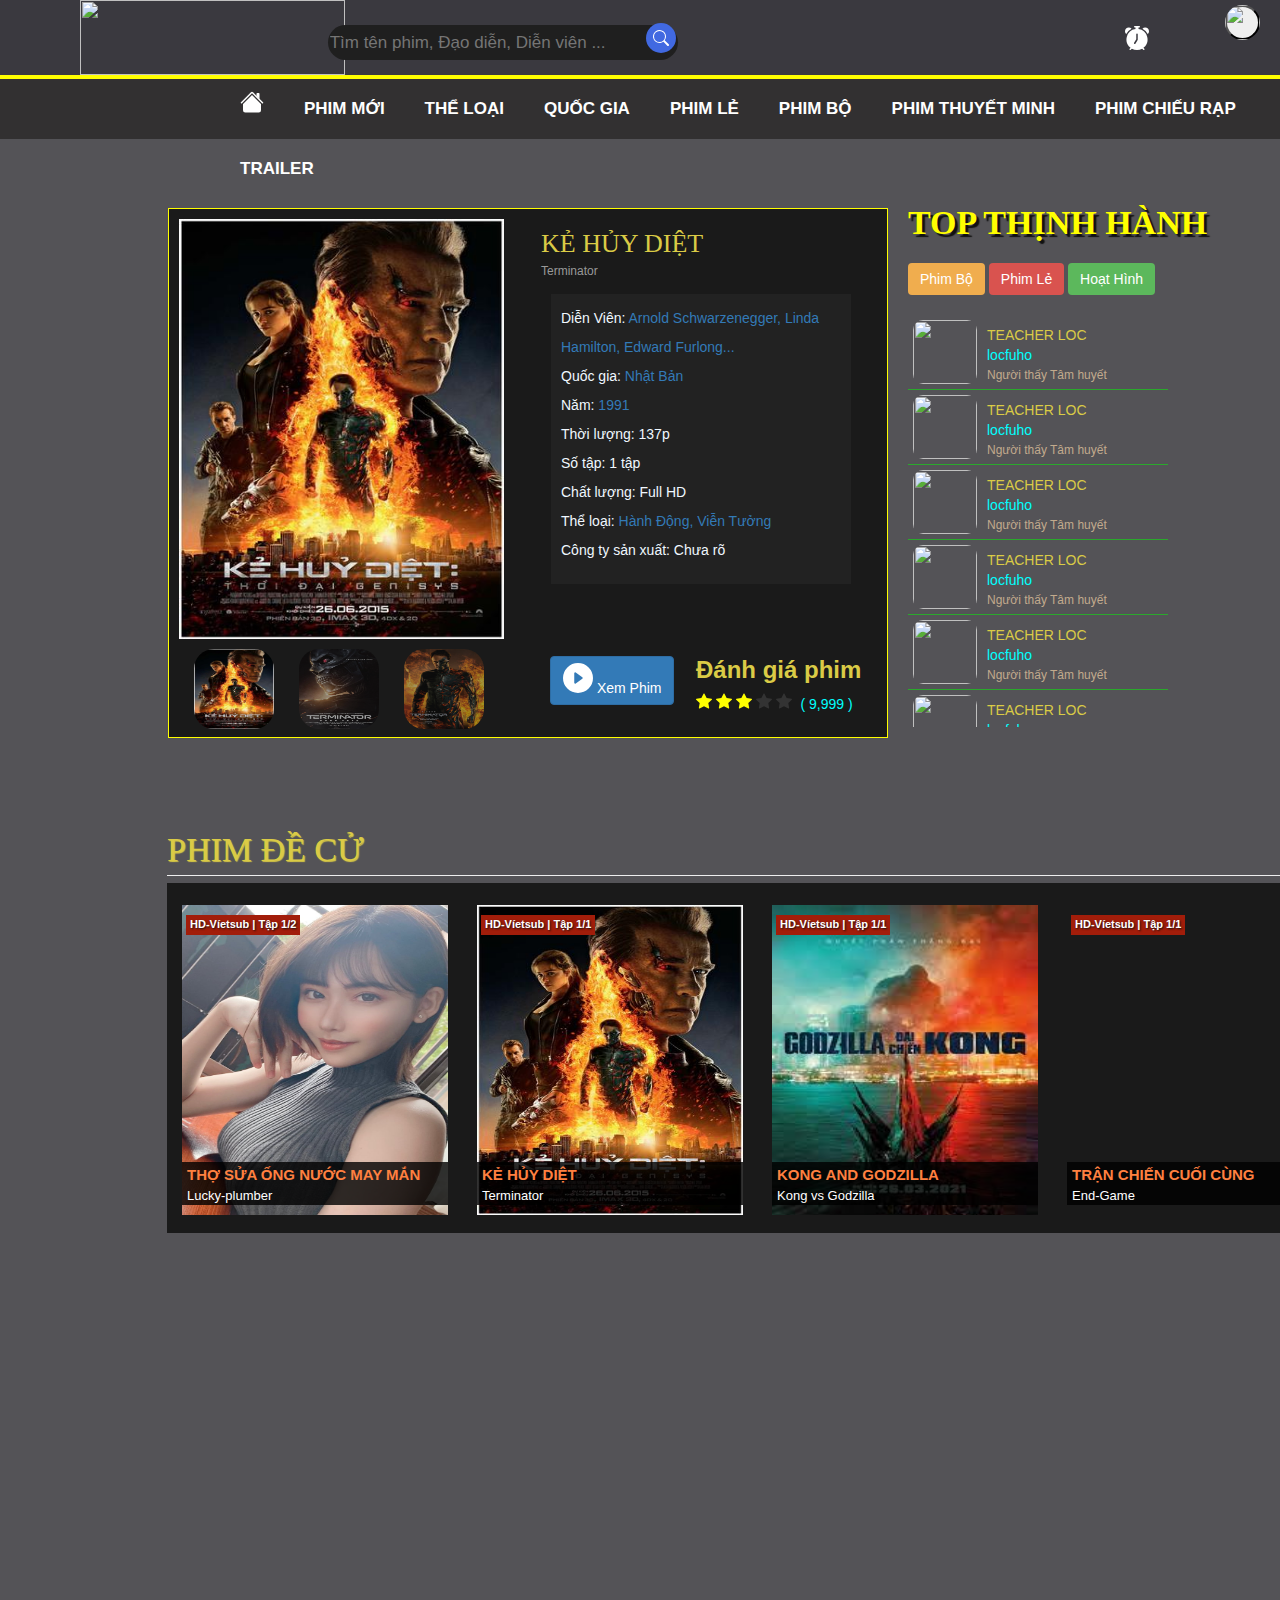
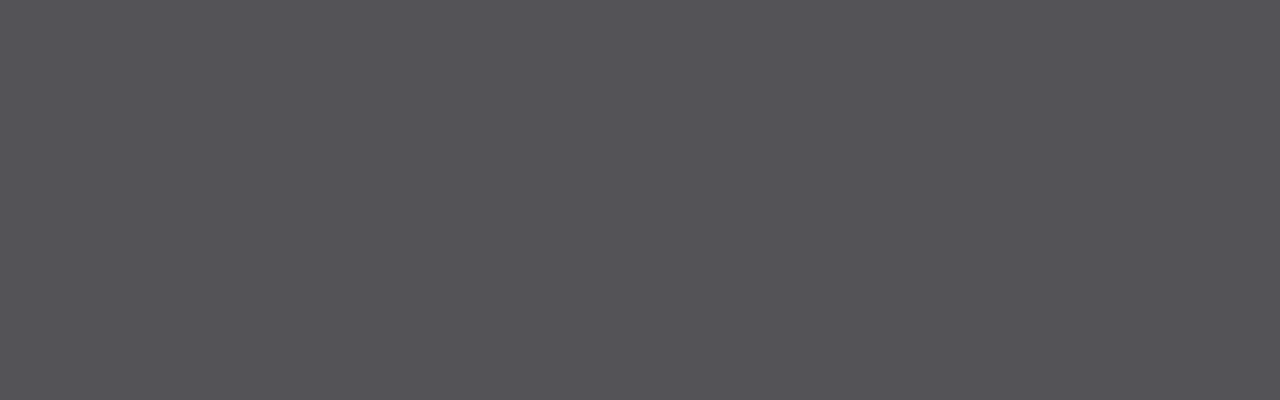
==== commit 7286b4eb: "complete sub-index" ====
--- a/sub_index/killer.html
+++ b/sub_index/killer.html
@@ -103,19 +103,19 @@
             </ul>
         </div>
     </header>
-    <div class="content">
+    <div class="content" style="position: relative; left: 28px; top:34px">
       <div class="left-content">
         <div class="information-movie">
              <!--Slide-index-->
           <div class="sub-slider">
              <div class=" moive-image sub-slides">
-                  <img  id="myimage"src="../img/ke-huy-diet.jpg" width="325px"; height=" 420px"; position=" relative">                   
+                  <img  id="myimage"src="../img/ke-huy-diet.jpg" width= "325px"; height="420px"; position=" relative">                   
              </div>
              <div class=" moive-image sub-slides" >
-                 <img id="myimage2" src="../img/huy-diet.jpg" width="325px"; height=" 420px"; position=" relative">                   
+                 <img id="myimage2" src="../img/huy-diet.jpg" width= "325px"; height="420px"; position=" relative">                   
               </div>
               <div class=" moive-image sub-slides" >
-                  <img id="myimage3" src="../img/huydiet.jpg" width="325px"; height=" 420px"; position=" relative">                   
+                  <img id="myimage3" src="../img/huydiet.jpg" width= "325px"; height="420px"; position=" relative">                   
               </div>
 
              <!--Slide-button-->
@@ -179,7 +179,7 @@
     
         <!--nội dung bên phải-->
       
-        <div class="right-content" style="margin: 20px 0 0 140px">
+        <div class="right-content" style="margin: 10px 0 0 140px">
           <h2 class="caption">TOP THỊNH HÀNH</h2>
 
           <div class="wapper">
@@ -274,19 +274,19 @@
     </div>
 
     <!--Phần Phim để cử -->
-    <!-- <div class="container"  style="margin-top : 632px; left:1250px">
-      <div class="title" style="margin-left:-800px">
+    <div class="container"  style="left:144px; top: 630px;  position:absolute;">
+      <div class="title" style="position: absolute; top:0px; left:-175px;">
         <h2>PHIM ĐỀ CỬ</h2>
-         <hr width="50%" style="border-bottom: 1px solid #dacb46";>
+         <hr width="50%" >
       </div>
       
       <div class = "demo">
         
         <div class="demo_content">
           <li>                
-            <a href="./sub_index/lucky-plumber.html">                 
+            <a href="../sub_index/lucky-plumber.html">                 
               <div class="movie">
-                  <img src="./img/eimi-2.jpg" width="266px"; height="310px">
+                  <img src="../img/eimi-2.jpg" width="266px"; height="310px">
                   <div class="top-card-item">
                       <span>HD-Víetsub | Tập 1/2</span>
                   </div>
@@ -300,9 +300,9 @@
           </li>
 
           <li>
-                <a href="./sub_index/killer.html">
+                <a href="../sub_index/killer.html">
                   <div class="movie">    
-                    <img src="./img/ke-huy-diet.jpg" width="266px"; height="310px">                   
+                    <img src="../img/ke-huy-diet.jpg" width="266px"; height="310px">                   
                     <div class="top-card-item">
                       <span>HD-Víetsub | Tập 1/1</span>
                     </div>
@@ -317,9 +317,9 @@
           </li>
 
           <li>                 
-              <a href="./sub_index/king.html">
+              <a href="../sub_index/king.html">
                 <div class="movie">
-                  <img src="./img/king2.jfif" width="266px"; height="310px">
+                  <img src="../img/king2.jfif" width="266px"; height="310px">
                   <div class="top-card-item">
                     <span>HD-Víetsub | Tập 1/1</span>
                   </div>
@@ -335,7 +335,7 @@
 
           <li>
             <a href="#">
-              <div class="movie" style="background-image: url(./img/avenger.jpg); width: 266px; height: 310px; background-position:center;">
+              <div class="movie" style="background-image: url(../img/avenger.jpg); width: 266px; height: 310px; background-position:center;">
 
                 <div class="top-card-item">
                   <span>HD-Víetsub | Tập 1/1</span>
@@ -351,9 +351,12 @@
           </li> 
                     
         </div>
-      </div> -->
-
-
+      </div>
+
+
+    
+      <!--Phần đồng hồ -->
+    <script src="./main_js/time.js" ></script>
 
     <script src="./sub-main-js/slider.js"></script>
     <script src="./sub-main-js./zoom-img.js" ></script>
--- a/style/index.css
+++ b/style/index.css
@@ -656,12 +656,13 @@
 .information-movie .movie {
   width: 300px;
   position: absolute;
-  right: 50px;
+  right: 46px;
 }
 
 .information-movie .movie .moive-detail {
   color: aliceblue;
   line-height: 5px;
+  min-height: 384px;
 }
 
 .information-movie .movie .moive-detail .detail {
